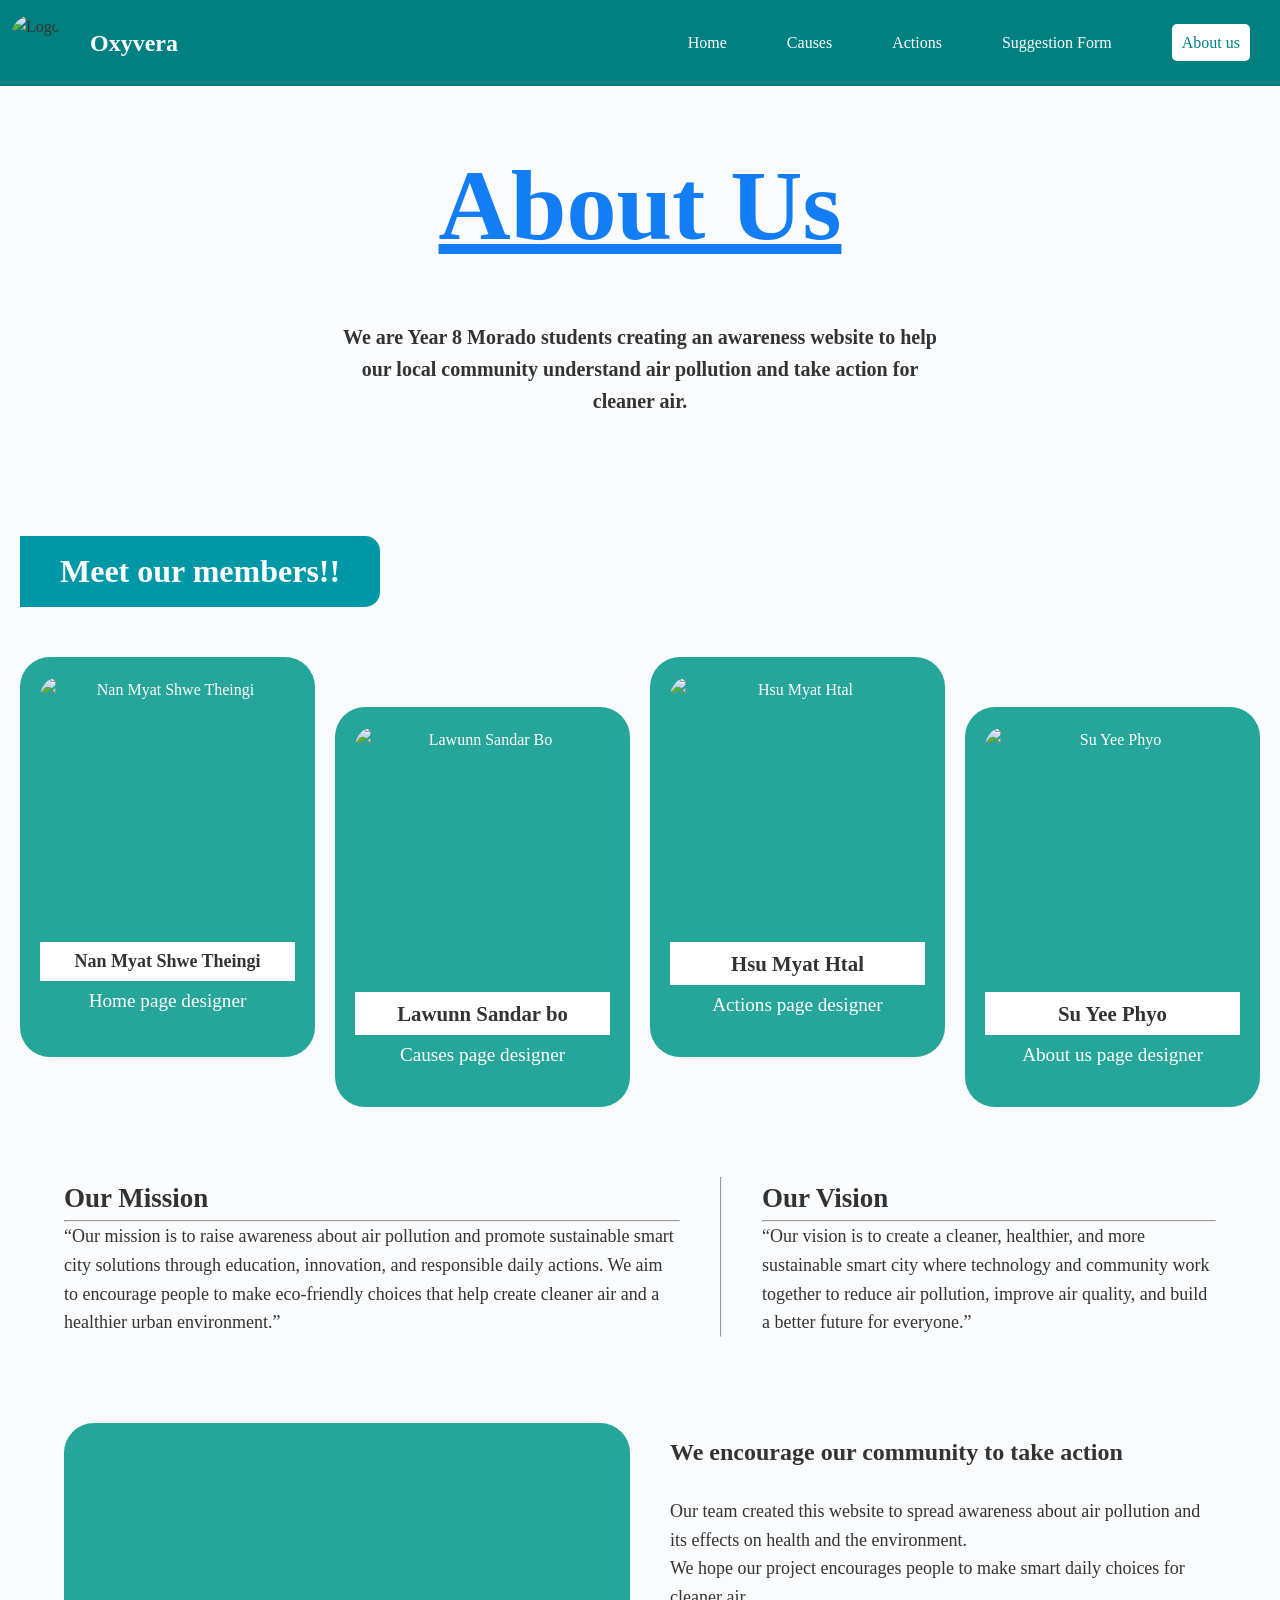
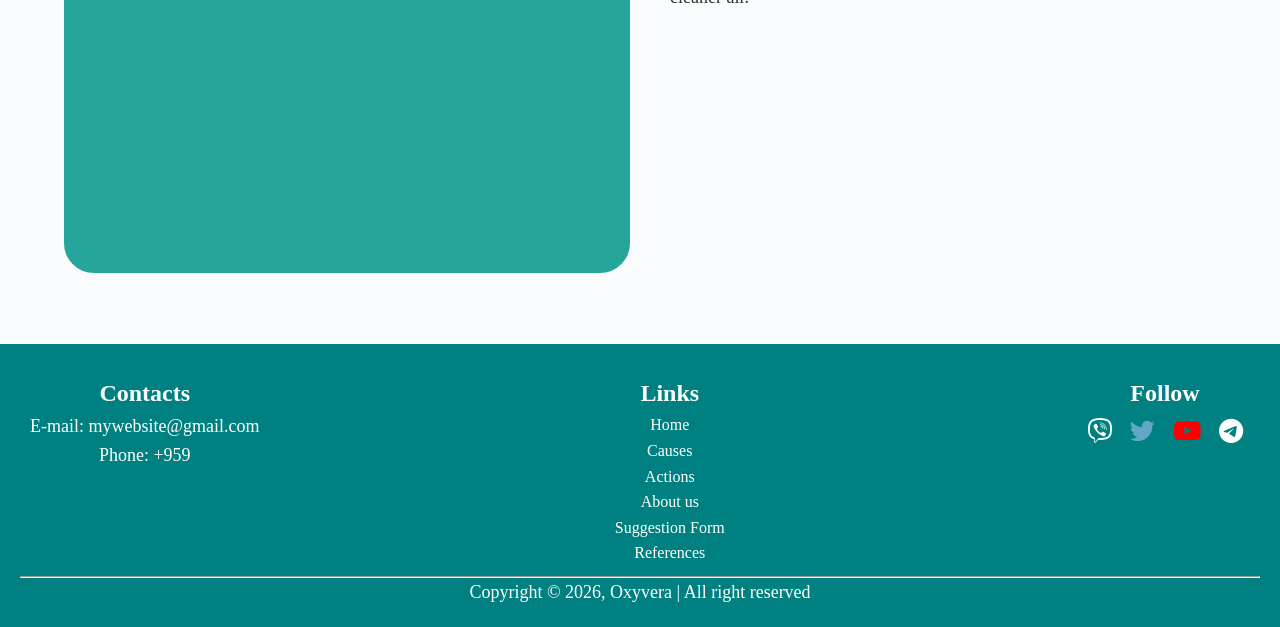
==== About us.html @ cdfbaeaf "Add files via upload" ====
<!DOCTYPE html>
<html lang="en">
<head>
    <meta charset="UTF-8">
    <meta name="viewport" content="width=device-width, initial-scale=1.0">
    <title>About us</title>
    <link rel="stylesheet" href="about us.css">
    <link rel="icon" href="Images/logoo.png">
    <link rel="stylesheet" href="https://cdnjs.cloudflare.com/ajax/libs/font-awesome/6.5.0/css/all.min.css">

</head>
<body>
    <!--header-->
    <div class="home-header">
        <div class="home-logo">
            <img src="Images/logoo.png" alt="Logo">
            <h2>Oxyvera</h2>
        </div>
        <div class="home-nav">
            <ul type="none">
                <li><a href="index.html" target="_blank">Home</a></li>
                <li><a href="causes.html" target="_blank">Causes</a></li>
                <li><a href="Lesson 1.html" target="_blank">Actions</a></li>
                <li><a href="lesson2.html" target="_blank">Suggestion Form</a></li>
                <li><a href="About us.html" class="active">About us</a></li>
            </ul>
        </div>
    </div>
    <!--header-->

    <section class="hero-section">
        <h2 class="main-title">About Us</h2><br>
        <p class="intro-text">
            We are Year 8 Morado students creating an awareness website to help our local community 
            understand air pollution and take action for cleaner air.
        </p>
    </section>

    <section class="team-section">
        <h2 class="section-banner">Meet our members!!</h2>
        
        <div class="member-grid">
            <div class="member-card">
                <img src="images/Nan Myat.png" alt="Nan Myat Shwe Theingi" class="member-pic1">
                <div class="name-tag"><p>Nan Myat Shwe Theingi</p></div>
                <p class="role">Home page designer</p>
            </div>
    

            <div class="member-card offset">
                <img src="images/Lawunn.png" alt="Lawunn Sandar Bo" class="member-pic2">
                <div class="name-tag">Lawunn Sandar bo</div>
                <p class="role">Causes page designer</p>
            </div>

            <div class="member-card">
                <img src="images/Hsu Myat Htal  .png" alt="Hsu Myat Htal" class="member-pic3">
                <div class="name-tag">Hsu Myat Htal</div>
                <p class="role">Actions page designer</p>
            </div>

            <div class="member-card offset">
                <img src="images/Su Yee Phyo2.jpg" alt="Su Yee Phyo" class="member-pic4">
                <div class="name-tag">Su Yee Phyo</div>
                <p class="role">About us page designer</p>
            </div>
        </div>
    </section>


    <section class="info-section">
        <div class="info-content">
        <div class="info-columns">
            <div class="column-item">
                <h2>Our Mission</h2><hr>
                <p>“Our mission is to raise awareness about air pollution and promote sustainable smart city solutions through education, innovation, and responsible daily actions. We aim to encourage people to make eco-friendly choices that help create cleaner air and a healthier urban environment.”</p>
            </div><hr>

            <div class="column-item">
                <h2>Our Vision</h2><hr>
                <p>“Our vision is to create a cleaner, healthier, and more sustainable smart city where technology and community work together to reduce air pollution, improve air quality, and build a better future for everyone.”</p>
            </div>
        </div>
    </div><br>
 
        <div class="cta-block">
            <div class="large-placeholder"></div>
            <div class="cta-text">
                <h2>We encourage our community to take action</h2><br>
                <p>Our team created this website to spread awareness about air pollution and its effects on health and the environment.</p>
                <p>We hope our project encourages people to make smart daily choices for cleaner air.</p>
            </div>
        </div>
    </section><br><br>
    
    <!--footer-->
    <div class="home-footer">
        <div class="home-container">
            <div class="home-contact">
                <h2>Contacts</h2>
                <p>E-mail: <a href="#">mywebsite@gmail.com</a></p>
                <p>Phone: +959</p>
            </div>
            <div class="home-links">
                <h2>Links</h2>
                <ul type="none">
                    <li><a href="index.html">Home</a></li>
                    <li><a href="Causes.html">Causes</a></li>
                    <li><a href="Lesson 1.html">Actions</a></li>
                    <li><a href="About us.html">About us</a></li>
                    <li><a href="lesson2.html">Suggestion Form</a></li>
                    <li><a href="reference/Reference List.pdf">References</a></li>
                </ul>
            </div>
            <div class="home-social-icons">
                <h2>Follow</h2>
                <a href="https://www.viber.com/en/" class="home-viber"><i class="fab fa-viber"></i></a>
                <a href="https://x.com/" class="home-twitter"><i class="fab fa-twitter"></i></a>
                <a href="https://www.youtube.com/" class="home-youtube"><i class="fab fa-youtube"></i></a>
                <a href="https://web.telegram.org/" class="home-telegram"><i class="fab fa-telegram"></i></a>
            </div>
        </div>
        <hr>
        <p>Copyright © 2026, Oxyvera | All right reserved</p>
    </div>
</body>
</html>
---- about us.css ----
p{
    font-size: large;
}
.home-header {
    background-color: rgb(0, 128, 128);
    display: flex;
    justify-content: space-between;
    align-items: center;
    position: sticky;
    top: 0;
    z-index: 1000;
}
.home-logo {
    width: 50%;
    display: flex;
}
.home-logo img {
    width: 50px;
    height: 50px;
    margin: 10px;
    border-radius: 50%;
}
.home-logo h2 {
    color: white;
    margin: 20px;
}
.home-nav {
    width: 50%;
    text-align: right;
}
.home-nav ul {
    display: flex;
    justify-content: flex-end;
}
.home-nav ul li {
    display: inline-block;
    text-align: center;
    margin: 10px;
    padding: 20px;
}
.home-nav ul li a {
    color: white;
    text-decoration: none;
}
.home-nav ul li a:hover {
    background-color: white;
    color: rgb(0, 128, 128);            
    transform: scale(1.1);  
    padding: 10px;
    border-radius: 5px;
}
.home-nav ul li a.active {
    background-color: white;
    color: rgb(0, 128, 128);
    padding: 10px;
    border-radius: 5px;
}

body {
    font-family: Cambria, Cochin, Georgia, Times, 'Times New Roman', serif;
    margin: 0;
    padding: 0;
    color: #333;
    line-height: 1.6;
    background-color: #f9fbfc;
}


.hero-section {
    text-align: center;
    padding: 40px 20px;
    background: url(images/bg.jfif);
    background-size: cover;
    height: 450px;
}

.main-title {
    font-family: 'Brush Script MT', cursive; 
    color: #137df6;
    font-size: 100px;
    text-decoration: underline;
    margin-bottom: 10px;
}

.intro-text {
    max-width: 600px;
    margin: 0 auto;
    font-weight: bold;
    font-size: 20px;
}

.section-banner {
    background-color: #0097a7;
    color: white;
    padding: 10px 40px;
    display: inline-block;
    border-radius: 0 15px 15px 0;
    font-size: 2rem;
    margin-left: 20px;
}

.member-grid {
    display: flex;
    justify-content: center;
    gap: 20px;
    padding: 50px 20px;
    align-items: flex-start;
}

.member-card {
    background-color: #26a69a;
    border-radius: 30px;
    padding: 20px;
    width: 350px;
    height: 400px;
    text-align: center;
    color: white;
}

.member-card.offset {
    margin-top: 50px;
}

.member-pic1 {
    width: 100%;          
    height: 250px;        
    object-fit: cover;    
    border-radius: 20px;  
    margin-bottom: 15px;
    display: block;
}

.member-pic2 {
    width: 100%;          
    height: 250px;        
    object-fit: cover;    
    border-radius: 20px;  
    margin-bottom: 15px;
    display: block;
}

.member-pic3 {
    width: 100%;          
    height: 250px;        
    object-fit: cover;    
    border-radius: 20px;  
    margin-bottom: 15px;
    display: block;
}

.member-pic4 {
    width: 100%;          
    height: 250px;        
    object-fit: cover;    
    border-radius: 20px;  
    margin-bottom: 15px;
    display: block;

}

.name-tag {
    background-color: white;
    color: #333;
    padding: 5px;
    font-size: 1.3rem;
    font-weight: bold;
    margin-bottom: 5px;
}

.role {
    font-size: 1.2rem;
    margin: 0;
}

.info-section {
    padding: 20px 5%;
}

.info-columns {
    display: flex;
    gap: 40px;
    margin-bottom: 40px;
    font-size: large;
}

.info-columns p {
    flex: 1;
}

.info-content{

    font-size: large;
    margin: 0;
}

.cta-block {
    display: flex;
    gap: 40px;
    align-items: flex-start;
    margin-top: 20px;
}

.large-placeholder {
    flex: 1;
    height: 450px;
    background-color: #26a69a;
    border-radius: 30px;
    border: 10px solid #26a69a;
    background-image: url(images/Take\ Action.jfif);
    background-size: cover;
}

.cta-text {
    flex: 1;
    padding-top: 10px;
}

.cta-text h3, .info-content h3 {
    font-size: large;
    font-weight: bold;
    border-bottom: 2px solid #555;
    padding-bottom: 5px;
    margin-bottom: 15px;
    
}
/*footer*/
.home-footer {
    background-color: rgb(0,128,128);
    text-align: center;
    color: white;
    padding: 20px;
}
.home-container {
    display: flex;
    justify-content: space-between;
    margin: 10px;
}
.home-container a {
    color: white;
    text-decoration: none;
}
.home-contact a:hover {
    color: white;
    border-radius: 5px;
    padding: 10px;
}
.home-links a:hover {
    color: wheat;
    border-radius: 5px;
    padding: 10px;
}
.home-social-icons a {
    font-size: 25px;
    margin: 7px;
}
.home-facebook i{
    color: blue;
}
.home-twitter i{
    color: rgb(98, 168, 196);
}
.home-youtube i{
    color: red;
}
.home-instagram i{
    color: rgb(192, 49, 192);
}
.home-social-icons a i:hover {
    transform: scale(1.2);
}
.home-links ul li a {
    text-decoration: none;
}
*{
    margin: 0; padding: 0; box-sizing: border-box; 
}
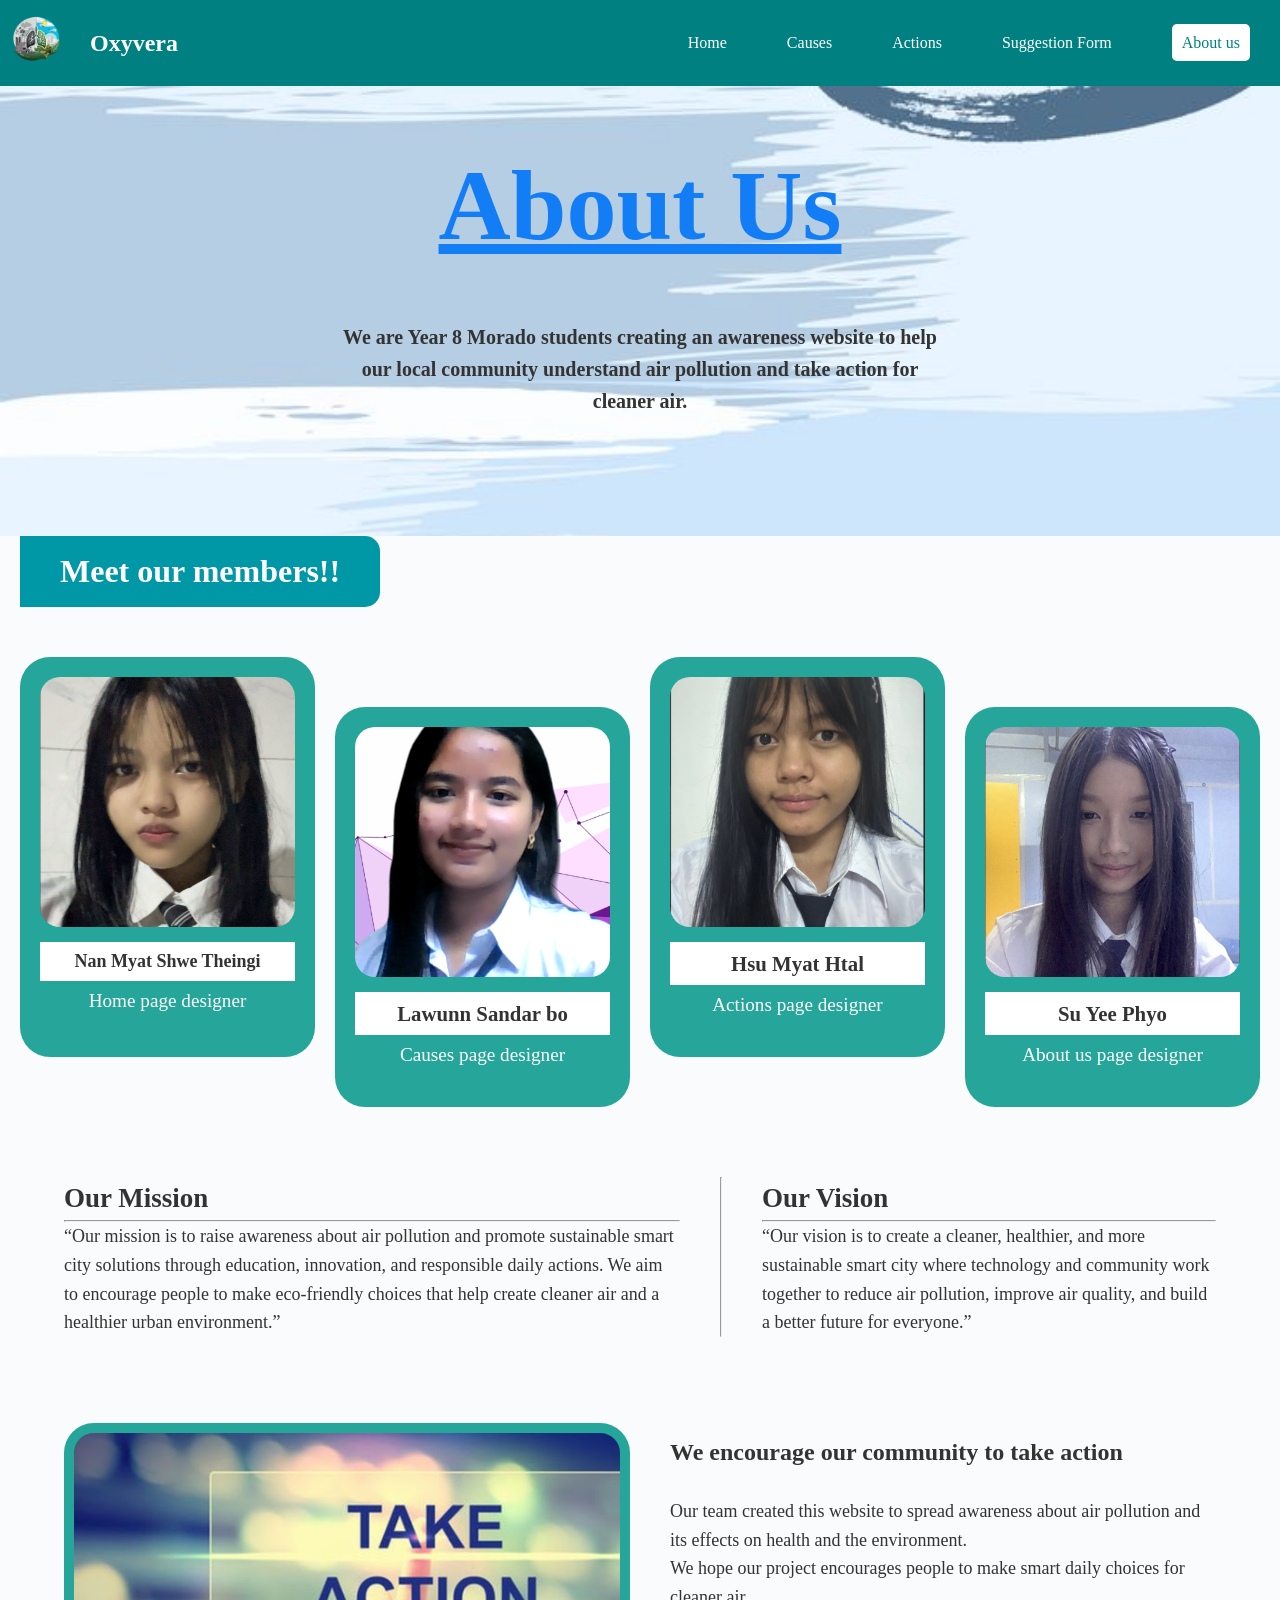
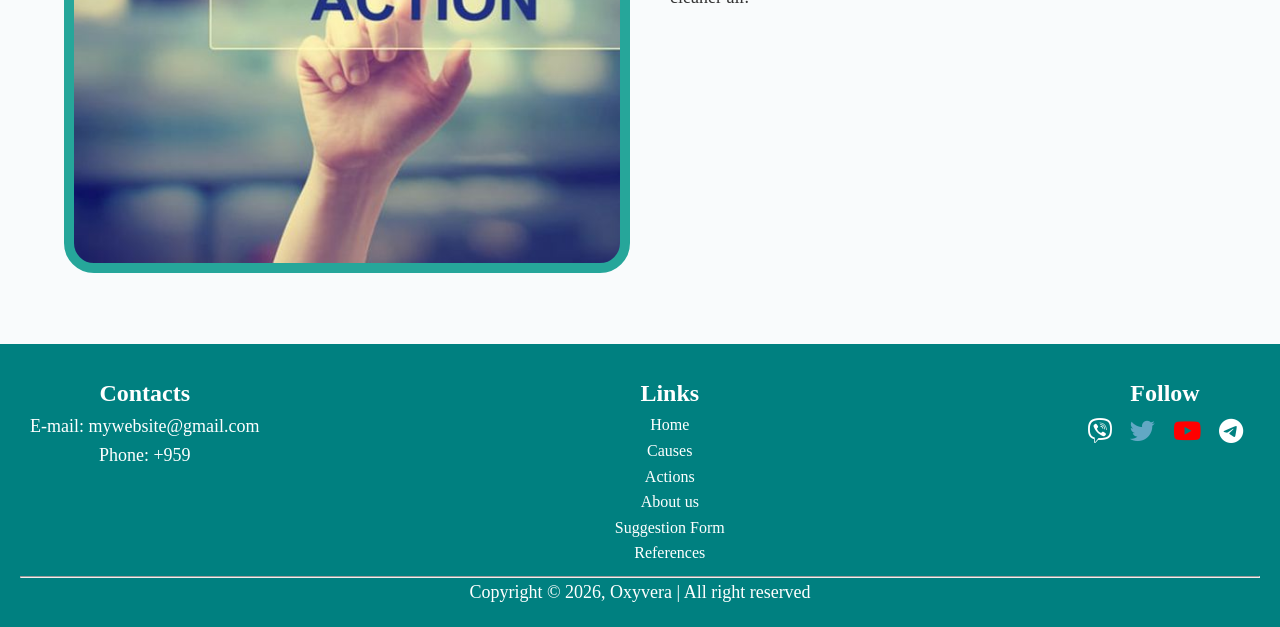
==== commit 886af648: "Add files via upload" ====
--- a/About us.html
+++ b/About us.html
@@ -41,26 +41,26 @@
         
         <div class="member-grid">
             <div class="member-card">
-                <img src="images/Nan Myat.png" alt="Nan Myat Shwe Theingi" class="member-pic1">
+                <img src="Images/Nan Myat.png" alt="Nan Myat Shwe Theingi" class="member-pic1">
                 <div class="name-tag"><p>Nan Myat Shwe Theingi</p></div>
                 <p class="role">Home page designer</p>
             </div>
     
 
             <div class="member-card offset">
-                <img src="images/Lawunn.png" alt="Lawunn Sandar Bo" class="member-pic2">
+                <img src="Images/La wunn.png" alt="Lawunn Sandar Bo" class="member-pic2">
                 <div class="name-tag">Lawunn Sandar bo</div>
                 <p class="role">Causes page designer</p>
             </div>
 
             <div class="member-card">
-                <img src="images/Hsu Myat Htal  .png" alt="Hsu Myat Htal" class="member-pic3">
+                <img src="Images/Hsu Myat Htal  .png" alt="Hsu Myat Htal" class="member-pic3">
                 <div class="name-tag">Hsu Myat Htal</div>
                 <p class="role">Actions page designer</p>
             </div>
 
             <div class="member-card offset">
-                <img src="images/Su Yee Phyo2.jpg" alt="Su Yee Phyo" class="member-pic4">
+                <img src="Images/Su Yee Phyo2.jpg" alt="Su Yee Phyo" class="member-pic4">
                 <div class="name-tag">Su Yee Phyo</div>
                 <p class="role">About us page designer</p>
             </div>
--- a/about us.css
+++ b/about us.css
@@ -69,7 +69,7 @@
 .hero-section {
     text-align: center;
     padding: 40px 20px;
-    background: url(images/bg.jfif);
+    background: url(Images/bg.jfif);
     background-size: cover;
     height: 450px;
 }
@@ -206,7 +206,7 @@
     background-color: #26a69a;
     border-radius: 30px;
     border: 10px solid #26a69a;
-    background-image: url(images/Take\ Action.jfif);
+    background-image: url(Images/Take\ Action.jfif);
     background-size: cover;
 }
 
